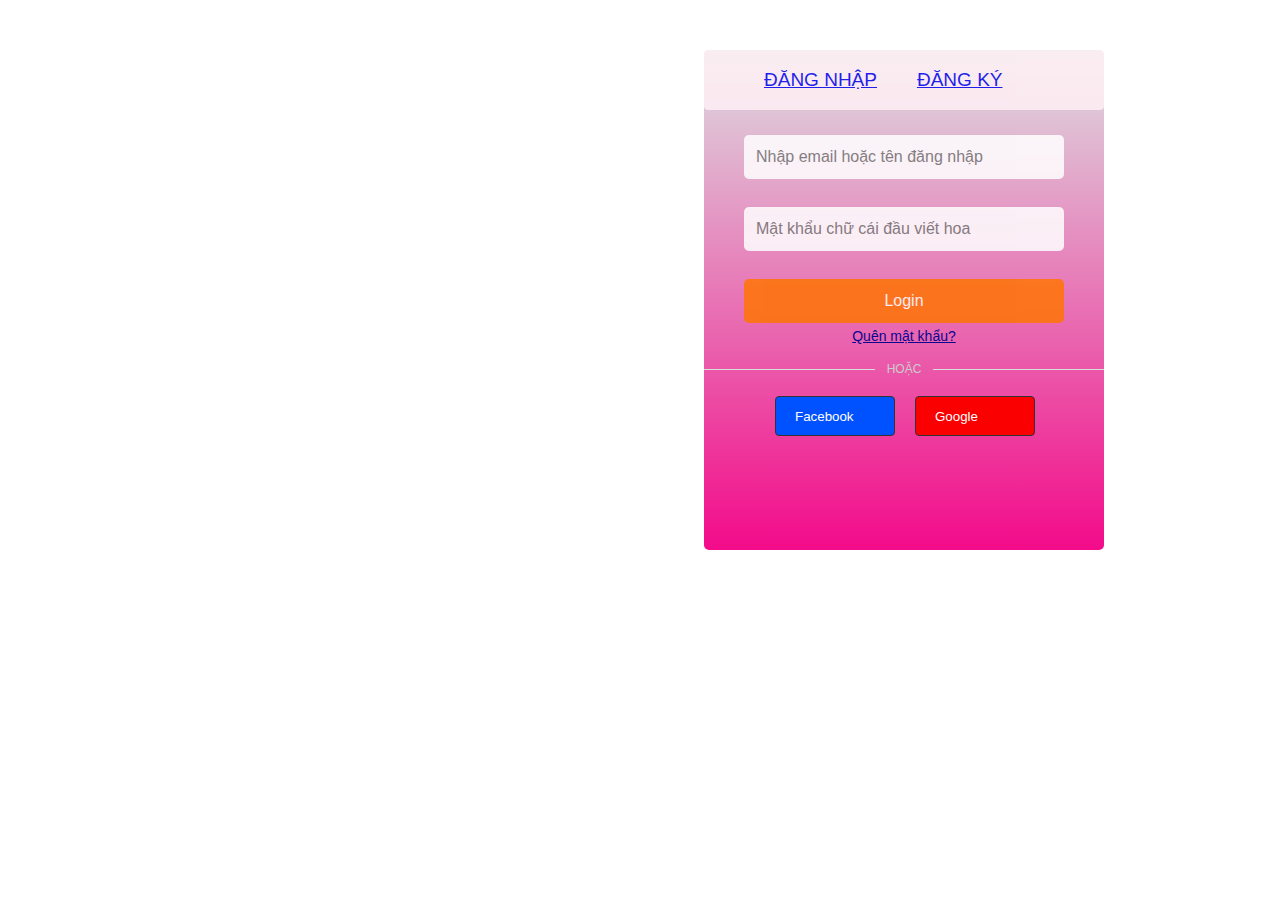
==== Form/index.html @ dc699a0b "a" ====
<!DOCTYPE html>
<html lang="en">

<head>
  <meta charset="UTF-8" />
  <meta http-equiv="X-UA-Compatible" content="IE=edge" />
  <meta name="viewport" content="width=device-width, initial-scale=1.0" />
  <title>Form Đăng Nhập</title>
  <link rel="icon" type="image/x-icon" href="/Form/img/iconF.png">
  <link rel="stylesheet" href="/Form/css/stylelogin.css" />
</head>

<body>
  <div class="container">
    <form action="" method="post">
      <div class="row">
        <a href="/Form/index.html" class="active" rel="nofollow">ĐĂNG NHẬP</a>
        <a href="/Form/indexRegister.html" class="active" rel="nofollow">ĐĂNG KÝ</a>
      </div>
      <div class="col_1">
        <!-- <label for="">Tài Khoản</label> <br /> -->
        <input type="text" placeholder="Nhập email hoặc tên đăng nhập" /><br />

        <p><br /></p>
        <!-- <label for="">Mật Khẩu</label> <br /> -->
        <input type="password" placeholder="Mật khẩu chữ cái đầu viết hoa" /><br />
        <p><br /></p>
        <input type="submit" value="Login" />
        <p style="font-size: 14px;">
          <a href="links/quen/mat/khau" style="color: rgb(9, 7, 145)">Quên mật khẩu?
          </a>
        </p><br>
        <div>

          <div style="display: flex;">
            <div class="strikethrough"></div>
            <span style="
                color: #ccc;
                padding: 0 12px;
                text-transform: uppercase;
                font-size: 0.75rem;
              ">
              HOẶC
            </span>
            <div class="strikethrough"></div>
          </div>

        </div>
      </div>
    </form>
    <div class="col_2">
      <button class="socialBtn1">
        <div>
          <div><img
              src="https://upload.wikimedia.org/wikipedia/commons/thumb/b/b8/2021_Facebook_icon.svg/512px-2021_Facebook_icon.svg.png"
              alt="" width="19px"></div>
        </div>
        <div style="margin-left:10px ; margin-top:3px ;color: #fff">Facebook</div>
      </button>
      <button class="socialBtn2">
        <div>
          <div><img src="https://assets.materialup.com/uploads/82eae29e-33b7-4ff7-be10-df432402b2b6/preview" alt=""
              width="19px">
          </div>
        </div>
        <div style="margin-left:10px ; margin-top:3px ; color: #fff;">Google</div>
      </button>


      <!-- <a href="#" class="fb btn">
        <i class="fa fa-facebook fa-fw"></i> Đăng nhập Facebook
      </a>
      <a href="#" class="google btn">
        <i class="fa fa-google fa-fw"></i> Đăng nhập Google+ -->
      </a>
    </div>
  </div>
</body>

</html>
---- Form/css/stylelogin.css ----
body {
  font-family: Verdana, Geneva, Tahoma, sans-serif;
}
* {
  margin: 0;
  padding: 0;
  box-sizing: border-box;
}
body {
  background-image: url("https://cf.shopee.vn/file/0b9a0fd62e7de74a93f48c7c234b0009");
  background-size: 87%;
}
.container {
  margin-top: 50px;
  width: 400px;
  margin-left: 55%;
  height: 500px;
  position: relative;
  border-radius: 5px;
  padding: 0px 0 30px 0;
  background: linear-gradient(0, rgb(243, 11, 138), rgba(189, 190, 196, 0.521));
}

.row {
  display: flex;
  background-color: lavenderblush;
  padding: 20px;
  border: none;
  border-radius: 4px;
  margin: 5px 0;
  opacity: 0.85;
  font-size: 19px;
  line-height: 20px;
}

.row a {
  margin-left: 40px;
}

input,
.btn {
  width: 80%;
  padding: 12px;
  border: none;
  border-radius: 5px;
  margin: 5px 0;
  opacity: 0.85;
  display: inline-block;
  font-size: 16px;
  line-height: 20px;
  text-decoration: none;
  /* remove underline from anchors */
}
input[type="submit"] {
  background-color: #ff7403;
  color: white;
  cursor: pointer;
}

input[type="submit"]:hover {
  background-color: #f06e05d8;
}

.col_1 {
  text-align: center;
  margin-top: 20px;
}
.strikethrough {
  margin-top: 7px;
  height: 1px;
  width: 100%;
  background-color: #dbdbdb;
  flex: 1;
}
.col_2 {
  display: flex;
  margin-top: 20px;
  margin-left: 51px;
}

.col_2 button {
  text-align: center;
  margin-left: 20px;
}
.socialBtn1 {
  display: flex;
  background-color: #0051ff;
  width: 120px;
  height: 40px;
  padding: 9px;
  border-radius: 4px;
  border: 1px solid #333;
  cursor: pointer;
}
.socialBtn1:hover {
  background-color: #1407d3;
}
.socialBtn2 {
  display: flex;
  background-color: #fa0000;
  width: 120px;
  height: 40px;
  padding: 9px;
  border-radius: 4px;
  border: 1px solid #333;
  cursor: pointer;
}
.socialBtn2:hover {
  background-color: #da0404;
}
/* Thêm màu thích hợp vào các nút fb và google */
.fb {
  background-color: #315cb9;
  color: white;
}
.google {
  background-color: #dd4b39;
  color: white;
}
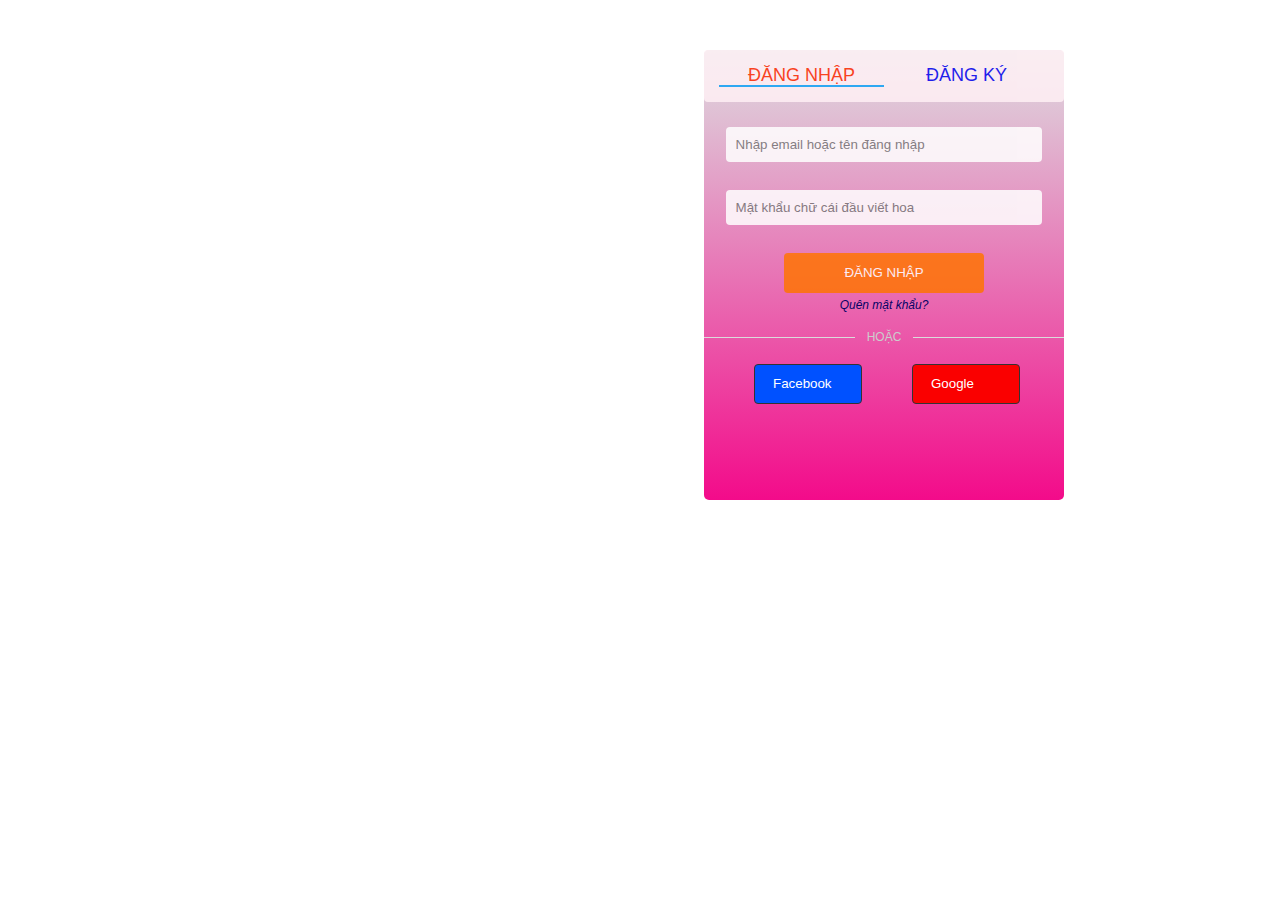
==== commit 91ff9f66: "a" ====
--- a/Form/index.html
+++ b/Form/index.html
@@ -5,8 +5,8 @@
   <meta charset="UTF-8" />
   <meta http-equiv="X-UA-Compatible" content="IE=edge" />
   <meta name="viewport" content="width=device-width, initial-scale=1.0" />
-  <title>Form Đăng Nhập</title>
-  <link rel="icon" type="image/x-icon" href="/Form/img/iconF.png">
+  <title>Đăng nhập tài khoản - Mua sắm</title>
+  <link rel="icon" type="image/x-icon" href="/Form/img/shopee-logo-faincon.png">
   <link rel="stylesheet" href="/Form/css/stylelogin.css" />
 </head>
 
@@ -15,7 +15,7 @@
     <form action="" method="post">
       <div class="row">
         <a href="/Form/index.html" class="active" rel="nofollow">ĐĂNG NHẬP</a>
-        <a href="/Form/indexRegister.html" class="active" rel="nofollow">ĐĂNG KÝ</a>
+        <a href="/Form/indexRegister.html" rel="nofollow">ĐĂNG KÝ</a>
       </div>
       <div class="col_1">
         <!-- <label for="">Tài Khoản</label> <br /> -->
@@ -25,13 +25,17 @@
         <!-- <label for="">Mật Khẩu</label> <br /> -->
         <input type="password" placeholder="Mật khẩu chữ cái đầu viết hoa" /><br />
         <p><br /></p>
-        <input type="submit" value="Login" />
-        <p style="font-size: 14px;">
-          <a href="links/quen/mat/khau" style="color: rgb(9, 7, 145)">Quên mật khẩu?
+
+
+        <input style="height: 40px; width: 200px;" type="submit" value="ĐĂNG NHẬP" />
+
+
+        <p style="font-size: 12px;">
+          <a href="links/quen/mat/khau" style="color: rgb(5, 3, 102); text-decoration: none; "> <i>Quên mật khẩu?</i>
           </a>
         </p><br>
+
         <div>
-
           <div style="display: flex;">
             <div class="strikethrough"></div>
             <span style="
@@ -65,13 +69,6 @@
         </div>
         <div style="margin-left:10px ; margin-top:3px ; color: #fff;">Google</div>
       </button>
-
-
-      <!-- <a href="#" class="fb btn">
-        <i class="fa fa-facebook fa-fw"></i> Đăng nhập Facebook
-      </a>
-      <a href="#" class="google btn">
-        <i class="fa fa-google fa-fw"></i> Đăng nhập Google+ -->
       </a>
     </div>
   </div>
--- a/Form/css/stylelogin.css
+++ b/Form/css/stylelogin.css
@@ -12,9 +12,9 @@
 }
 .container {
   margin-top: 50px;
-  width: 400px;
+  width: 360px;
   margin-left: 55%;
-  height: 500px;
+  height: 450px;
   position: relative;
   border-radius: 5px;
   padding: 0px 0 30px 0;
@@ -24,7 +24,7 @@
 .row {
   display: flex;
   background-color: lavenderblush;
-  padding: 20px;
+  padding: 15px;
   border: none;
   border-radius: 4px;
   margin: 5px 0;
@@ -34,22 +34,28 @@
 }
 
 .row a {
-  margin-left: 40px;
+  width: 50%;
+  font-size: 18px;
+  text-align: center;
+  border-bottom: 2px solid transparent;
+  text-decoration: none;
 }
-
+.row a.active,
+.row a:hover {
+  border-bottom: 2px solid #10a2f7;
+  color: #fd2a00;
+}
 input,
 .btn {
-  width: 80%;
-  padding: 12px;
+  width: 88%;
+  padding: 10px;
   border: none;
-  border-radius: 5px;
+  border-radius: 4px;
   margin: 5px 0;
   opacity: 0.85;
   display: inline-block;
-  font-size: 16px;
-  line-height: 20px;
+  line-height: 10px;
   text-decoration: none;
-  /* remove underline from anchors */
 }
 input[type="submit"] {
   background-color: #ff7403;
@@ -73,21 +79,22 @@
   flex: 1;
 }
 .col_2 {
+  margin-top: 20px;
   display: flex;
-  margin-top: 20px;
-  margin-left: 51px;
 }
-
 .col_2 button {
   text-align: center;
-  margin-left: 20px;
+  width: 30%;
+
+  margin-left: 50px;
 }
+/* Thêm màu thích hợp vào các nút fb và google */
 .socialBtn1 {
   display: flex;
   background-color: #0051ff;
   width: 120px;
   height: 40px;
-  padding: 9px;
+  padding: 8px;
   border-radius: 4px;
   border: 1px solid #333;
   cursor: pointer;
@@ -100,20 +107,11 @@
   background-color: #fa0000;
   width: 120px;
   height: 40px;
-  padding: 9px;
+  padding: 8px;
   border-radius: 4px;
   border: 1px solid #333;
   cursor: pointer;
 }
 .socialBtn2:hover {
-  background-color: #da0404;
+  background-color: #b60303;
 }
-/* Thêm màu thích hợp vào các nút fb và google */
-.fb {
-  background-color: #315cb9;
-  color: white;
-}
-.google {
-  background-color: #dd4b39;
-  color: white;
-}
